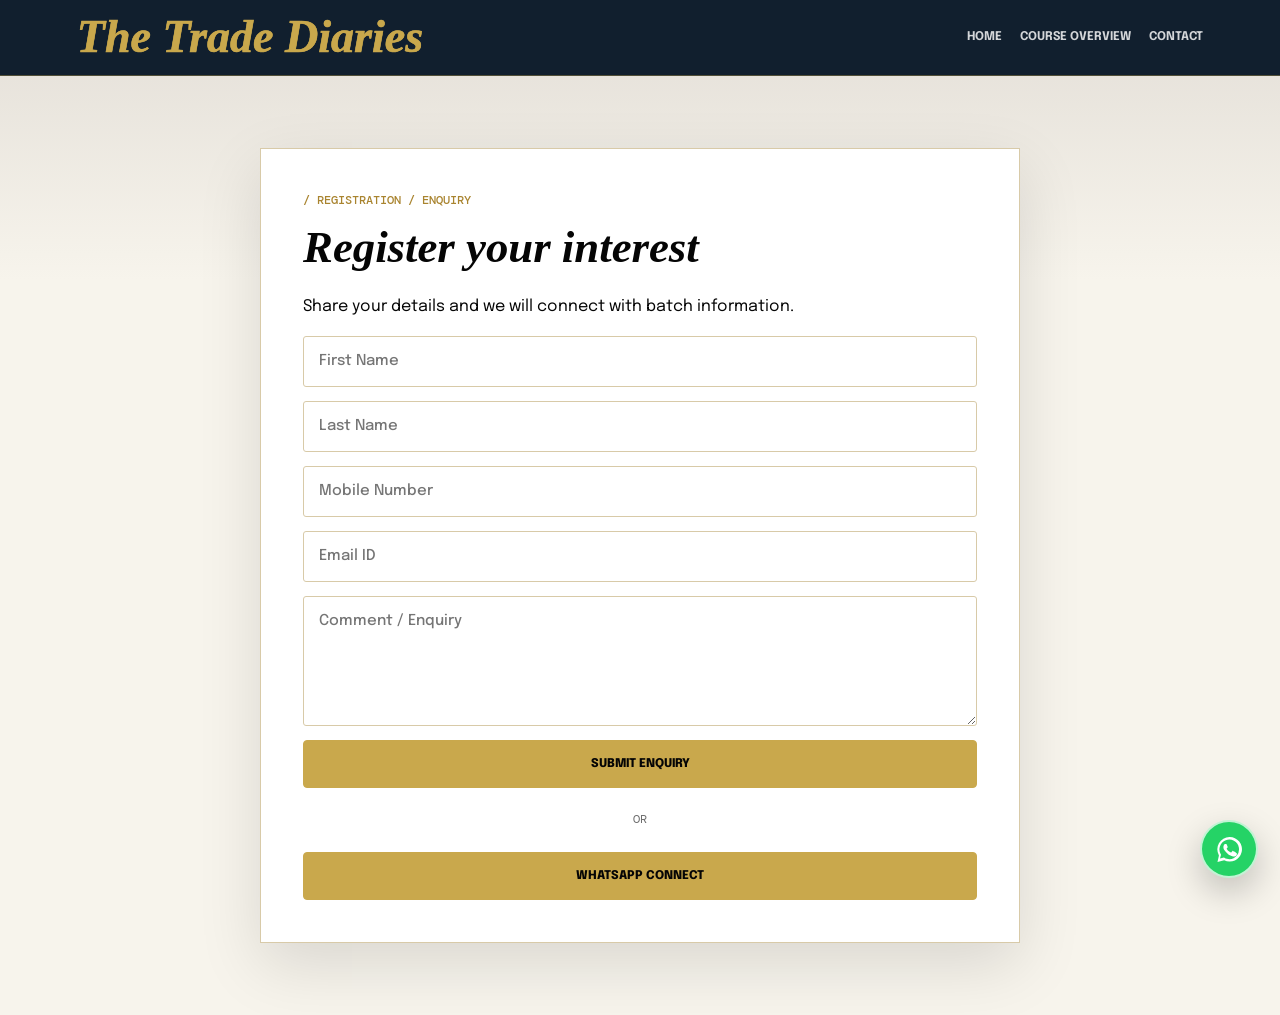
==== register.html @ 971dec55 "Add files via upload Launch The Trade Diaries website" ====
﻿<!DOCTYPE html>
<html lang="en">

<head>
<meta charset="UTF-8">
<meta name="viewport" content="width=device-width, initial-scale=1.0">
<title>Enroll in The Trade Diaries | Stock Market Trading Course Enquiry</title>
<meta name="description" content="Enroll or send an enquiry for The Trade Diaries practical stock market trading program, including The 7 Trade Experience, risk management, and trade journaling.">
<meta name="robots" content="index, follow">
<link rel="canonical" href="https://thetradediaries.com/register.html">
<meta property="og:type" content="website">
<meta property="og:title" content="Enroll in The Trade Diaries">
<meta property="og:description" content="Start your enquiry for practical trading education focused on process, discipline, journaling, and real market review.">
<meta property="og:url" content="https://thetradediaries.com/register.html">
<meta property="og:site_name" content="The Trade Diaries">
<meta name="twitter:card" content="summary_large_image">
<meta name="twitter:title" content="Enroll in The Trade Diaries">
<meta name="twitter:description" content="Send an enquiry for The Trade Diaries practical stock market trading program.">
<link rel="preconnect" href="https://fonts.googleapis.com">
<link rel="preconnect" href="https://fonts.gstatic.com" crossorigin>
<link href="https://fonts.googleapis.com/css2?family=DM+Mono:wght@300;400;500&family=Epilogue:wght@300;400;500;700&display=swap" rel="stylesheet">
<link rel="stylesheet" href="style.css">
</head>

<body class="register-page-bg">

<header>
  <div class="brand">
    <a href="Index.html" class="brand-link">The Trade Diaries</a>
  </div>
  <nav>
    <a href="Index.html#home">Home</a>
    <a href="Index.html#course">Course Overview</a>
    <a href="Index.html#contact">Contact</a>
  </nav>
</header>

<section class="form-container launch-enquiry-page">
    <p class="section-eyebrow">/ Registration / Enquiry</p>
    <h2>Register your interest</h2>
    <p>Share your details and we will connect with batch information.</p>

    <form id="enquiryForm">
        <input type="text" id="firstName" placeholder="First Name" required>
        <input type="text" id="lastName" placeholder="Last Name" required>
        <input type="tel" id="mobile" placeholder="Mobile Number" required>
        <input type="email" id="email" placeholder="Email ID" required>
        <textarea id="message" placeholder="Comment / Enquiry" required></textarea>
        <button type="submit">Submit Enquiry</button>
    </form>

    <div class="divider">OR</div>
    <button type="button" class="button-link whatsapp-button" data-whatsapp-open>WhatsApp Connect</button>
</section>

<button class="floating-whatsapp" type="button" aria-label="Connect on WhatsApp" data-whatsapp-open>
    <svg viewBox="0 0 32 32" aria-hidden="true">
        <path d="M16 3.2A12.6 12.6 0 0 0 5.1 22.1L3.6 28.8l6.9-1.8A12.6 12.6 0 1 0 16 3.2Zm0 22.8c-1.9 0-3.7-.5-5.3-1.5l-.4-.2-4.1 1.1 1.1-4-.3-.4A10.1 10.1 0 1 1 16 26Zm5.8-7.5c-.3-.2-1.9-.9-2.2-1-.3-.1-.5-.2-.7.2-.2.3-.8 1-.9 1.2-.2.2-.3.2-.6.1-.3-.2-1.3-.5-2.5-1.5-.9-.8-1.6-1.8-1.7-2.1-.2-.3 0-.5.1-.6l.5-.6c.2-.2.2-.3.3-.5.1-.2 0-.4 0-.6l-1-2.3c-.3-.6-.5-.5-.7-.5h-.6c-.2 0-.6.1-.9.4-.3.3-1.2 1.2-1.2 2.9s1.2 3.3 1.4 3.5c.2.2 2.4 3.7 5.9 5.2.8.4 1.5.6 2 .7.8.3 1.6.2 2.2.1.7-.1 1.9-.8 2.2-1.5.3-.8.3-1.4.2-1.5-.1-.2-.3-.3-.6-.4Z"/>
    </svg>
</button>

<div class="whatsapp-modal" id="whatsappModal" aria-hidden="true">
    <div class="whatsapp-modal-panel" role="dialog" aria-modal="true" aria-labelledby="whatsappModalTitle">
        <button class="modal-close" type="button" aria-label="Close WhatsApp form" data-whatsapp-close>&times;</button>
        <p class="section-eyebrow">/ Quick Enquiry</p>
        <h2 id="whatsappModalTitle">Share your details</h2>
        <form id="quickWhatsappForm" class="launch-form">
            <input type="text" id="quickName" placeholder="Full Name" required>
            <input type="tel" id="quickMobile" placeholder="Mobile Number" required>
            <input type="email" id="quickEmail" placeholder="Email ID" required>
            <textarea id="quickMessage" placeholder="What would you like to know?" required></textarea>
            <button type="submit">Submit Enquiry</button>
        </form>
    </div>
</div>

<script>
document.getElementById("enquiryForm").addEventListener("submit", function(event) {
    event.preventDefault();

    const name = `${document.getElementById("firstName").value} ${document.getElementById("lastName").value}`;
    const mobile = document.getElementById("mobile").value;
    const email = document.getElementById("email").value;
    const message = document.getElementById("message").value;
    const subject = encodeURIComponent("New enquiry for The Trade Diaries");
    const body = encodeURIComponent(`Name: ${name}\nMobile: ${mobile}\nEmail: ${email}\nMessage: ${message}`);

    window.location.href = `mailto:support@thetradediaries.com?subject=${subject}&body=${body}`;
    this.reset();
});

const whatsappModal = document.getElementById("whatsappModal");
const quickWhatsappForm = document.getElementById("quickWhatsappForm");

document.querySelectorAll("[data-whatsapp-open]").forEach(function(button) {
    button.addEventListener("click", function() {
        whatsappModal.classList.add("is-open");
        whatsappModal.setAttribute("aria-hidden", "false");
        document.getElementById("quickName").focus();
    });
});

document.querySelectorAll("[data-whatsapp-close]").forEach(function(button) {
    button.addEventListener("click", function() {
        whatsappModal.classList.remove("is-open");
        whatsappModal.setAttribute("aria-hidden", "true");
    });
});

whatsappModal.addEventListener("click", function(event) {
    if (event.target === whatsappModal) {
        whatsappModal.classList.remove("is-open");
        whatsappModal.setAttribute("aria-hidden", "true");
    }
});

quickWhatsappForm.addEventListener("submit", function(event) {
    event.preventDefault();

    const name = document.getElementById("quickName").value;
    const mobile = document.getElementById("quickMobile").value;
    const email = document.getElementById("quickEmail").value;
    const message = document.getElementById("quickMessage").value;
    const subject = encodeURIComponent("New quick enquiry for The Trade Diaries");
    const body = encodeURIComponent(`Name: ${name}\nMobile: ${mobile}\nEmail: ${email}\nMessage: ${message}`);

    window.location.href = `mailto:support@thetradediaries.com?subject=${subject}&body=${body}`;
    this.reset();
    whatsappModal.classList.remove("is-open");
    whatsappModal.setAttribute("aria-hidden", "true");
});
</script>

</body>
</html>
---- style.css ----
:root {
    --black: #050505;
    --black-soft: #0d1b2a;
    --charcoal: #1b2f45;
    --grey: #6d6d6d;
    --line: #d8caa8;
    --cream: #f5f0e8;
    --white: #ffffff;
    --gold: #c9a84c;
    --gold-dark: #a9842f;
    --accent: #e8c96a;
    --navy: #0d1b2a;
    --panel: #1b2f45;
    --shadow: 0 22px 60px rgba(0, 0, 0, 0.12);
    --display-font: "Liberation Serif", "Times New Roman", Georgia, serif;
}

* {
    box-sizing: border-box;
}

html {
    scroll-behavior: smooth;
    scroll-padding-top: 128px;
}

body {
    margin: 0;
    font-family: "Epilogue", Arial, sans-serif;
    color: var(--black);
    background: var(--cream);
    line-height: 1.65;
}

a {
    color: inherit;
    text-decoration: none;
}

header {
    position: sticky;
    top: 0;
    z-index: 20;
    display: flex;
    align-items: center;
    justify-content: space-between;
    gap: 24px;
    padding: 14px 6vw;
    background: rgba(13, 27, 42, 0.98);
    border-bottom: 1px solid rgba(201, 168, 76, 0.35);
}

.brand-link {
    display: inline-flex;
    align-items: center;
    font-family: var(--display-font);
    font-size: clamp(32px, 3.6vw, 52px);
    font-style: italic;
    font-weight: 900;
    font-synthesis: none;
    letter-spacing: 0;
    line-height: 1;
    white-space: nowrap;
    color: var(--gold);
    -webkit-text-stroke: 0.55px var(--gold);
    text-shadow: 0 0 0.65px var(--gold);
}

.brand-link:hover {
    color: var(--accent);
}

nav {
    display: flex;
    align-items: center;
    justify-content: flex-end;
    flex-wrap: wrap;
    gap: 10px 18px;
}

nav a {
    color: rgba(255, 255, 255, 0.82);
    font-size: 12px;
    font-weight: 700;
    text-transform: uppercase;
    letter-spacing: 0;
}

nav a:hover {
    color: var(--gold);
}

.launch-hero {
    position: relative;
    min-height: 82vh;
    display: grid;
    grid-template-columns: minmax(0, 1.2fr) minmax(320px, 0.8fr);
    gap: 48px;
    align-items: center;
    padding: 90px 6vw 70px;
    overflow: hidden;
    color: var(--white);
    background:
        radial-gradient(circle at 78% 18%, rgba(201, 168, 76, 0.18), transparent 34%),
        linear-gradient(110deg, rgba(13, 27, 42, 0.99), rgba(27, 47, 69, 0.95)),
        repeating-linear-gradient(135deg, rgba(201, 168, 76, 0.11) 0 1px, transparent 1px 18px);
}

.hero-bg-line {
    position: absolute;
    inset: auto 0 60px 0;
    height: 1px;
    background: linear-gradient(90deg, transparent, rgba(214, 166, 64, 0.85), transparent);
}

.launch-hero-content,
.hero-stats {
    position: relative;
    z-index: 1;
}

.launch-hero h1 {
    max-width: 830px;
    margin: 12px 0 22px;
    font-family: var(--display-font);
    font-style: italic;
    font-weight: 700;
    font-size: clamp(32px, 4.2vw, 54px);
    line-height: 1.05;
    letter-spacing: 0;
}

.launch-hero h1 em {
    color: var(--gold);
    font-style: normal;
}

.launch-hero p {
    max-width: 650px;
    color: rgba(255, 255, 255, 0.78);
    font-size: clamp(15px, 1.55vw, 18px);
}

.hero-actions {
    display: flex;
    flex-wrap: wrap;
    gap: 14px;
    margin-top: 34px;
}

.button-link,
button,
.btn-ghost {
    display: inline-flex;
    align-items: center;
    justify-content: center;
    min-height: 48px;
    padding: 14px 22px;
    border-radius: 4px;
    border: 1px solid var(--gold);
    font: 800 12px/1 "Epilogue", Arial, sans-serif;
    text-transform: uppercase;
    letter-spacing: 0;
    cursor: pointer;
}

.button-link,
button {
    color: var(--black);
    background: var(--gold);
}

.button-link:hover,
button:hover {
    background: #e5bc57;
}

.btn-ghost {
    color: var(--white);
    background: transparent;
}

.btn-ghost:hover {
    color: var(--black);
    background: var(--gold);
}

.hero-stats {
    display: grid;
    grid-template-columns: repeat(2, minmax(130px, 1fr));
    gap: 14px;
}

.stat-item {
    min-height: 150px;
    padding: 24px;
    border: 1px solid rgba(214, 166, 64, 0.32);
    background: rgba(255, 255, 255, 0.05);
    backdrop-filter: blur(10px);
}

.stat-num {
    font-family: "DM Mono", monospace;
    color: var(--gold);
    font-size: 34px;
    font-weight: 500;
}

.stat-label {
    margin-top: 8px;
    color: rgba(255, 255, 255, 0.76);
    font-size: 13px;
    text-transform: uppercase;
}

.strategy-strip {
    overflow: hidden;
    background: var(--gold);
    border-block: 1px solid var(--gold-dark);
}

.strategy-strip-inner {
    display: flex;
    width: max-content;
    gap: 34px;
    padding: 15px 0;
    animation: ticker 38s linear infinite;
}

.strategy-strip span {
    color: var(--black);
    font-family: "DM Mono", monospace;
    font-size: 13px;
    font-weight: 500;
    text-transform: uppercase;
    white-space: nowrap;
}

.strategy-strip .gold {
    color: var(--black);
    font-weight: 700;
}

@keyframes ticker {
    from { transform: translateX(0); }
    to { transform: translateX(-50%); }
}

.content-section {
    padding: 84px 6vw;
}

.template-section {
    border-bottom: 1px solid var(--line);
}

.alt-section {
    background: var(--white);
}

.section-eyebrow {
    margin: 0 0 12px;
    color: var(--gold-dark);
    font-family: "DM Mono", monospace;
    font-size: 12px;
    font-weight: 500;
    text-transform: uppercase;
}

h2 {
    margin: 0 0 22px;
    font-family: var(--display-font);
    font-style: italic;
    font-weight: 700;
    font-size: clamp(30px, 3.5vw, 48px);
    line-height: 1.08;
    letter-spacing: 0;
}

h3 {
    margin: 0 0 12px;
    font-size: 24px;
    line-height: 1.2;
}

h4 {
    margin: 0 0 8px;
    color: var(--gold-dark);
    font-size: 13px;
    text-transform: uppercase;
}

p {
    margin: 0 0 16px;
}

.story-layout,
.trainer-feature,
.program-details,
.contact-grid,
.footer-grid {
    display: grid;
    grid-template-columns: minmax(0, 0.9fr) minmax(0, 1.1fr);
    gap: 42px;
    align-items: start;
}

.story-copy,
.trainer-copy,
.program-details,
.contact-grid {
    color: #2f2f2f;
    font-size: 17px;
}

.trainer-feature img {
    width: min(100%, 240px);
    aspect-ratio: 4 / 5;
    object-fit: cover;
    object-position: center 100%;
    border: 10px solid var(--white);
    box-shadow: var(--shadow);
}

.team-grid {
    display: grid;
    gap: 28px;
    margin-top: 16px;
}

.team-card {
    padding: 28px;
    border: 1px solid var(--line);
    background: var(--cream);
}

.team-card.trainer-feature {
    grid-template-columns: minmax(200px, 240px) minmax(0, 1fr);
    gap: 20px;
}

.profile-title {
    margin: 0 0 18px;
    color: var(--gold-dark);
    font-family: "DM Mono", monospace;
    font-size: 13px;
    font-weight: 500;
    text-transform: uppercase;
}

.photo-placeholder {
    display: flex;
    align-items: center;
    justify-content: center;
    width: min(100%, 240px);
    aspect-ratio: 4 / 5;
    border: 10px solid var(--white);
    background:
        linear-gradient(135deg, rgba(214, 166, 64, 0.18), rgba(255, 255, 255, 0.8)),
        repeating-linear-gradient(135deg, rgba(0, 0, 0, 0.08) 0 1px, transparent 1px 18px);
    box-shadow: var(--shadow);
}

.photo-placeholder span {
    color: var(--gold-dark);
    font-family: "DM Mono", monospace;
    font-size: 13px;
    font-weight: 500;
    text-transform: uppercase;
}

.trainer-copy ul,
.premium-card ul,
.program-details ul {
    margin: 18px 0 0;
    padding-left: 18px;
}

.courses-grid,
.two-card-grid {
    display: grid;
    grid-template-columns: repeat(3, minmax(0, 1fr));
    gap: 18px;
    margin-top: 30px;
}

.two-card-grid {
    grid-template-columns: repeat(2, minmax(0, 1fr));
}

.premium-card,
.vision-card {
    min-height: 100%;
    padding: 28px;
    border: 1px solid var(--line);
    background: var(--white);
    box-shadow: 0 14px 35px rgba(0, 0, 0, 0.06);
}

.card-number,
.course-level {
    display: inline-flex;
    margin-bottom: 18px;
    color: var(--gold-dark);
    font-family: "DM Mono", monospace;
    font-size: 13px;
    font-weight: 500;
}

.program-details {
    margin-top: 34px;
    padding: 30px;
    border: 1px solid rgba(214, 166, 64, 0.35);
    background: var(--black);
    color: rgba(255, 255, 255, 0.84);
}

.program-details > div {
    display: flex;
    align-items: baseline;
    flex-wrap: wrap;
    gap: 6px;
}

.program-details strong::after {
    content: ":";
}

.program-details h3,
.program-details h4 {
    color: var(--gold);
}

.launch-form,
.form-container form {
    display: grid;
    gap: 14px;
}

input,
textarea {
    width: 100%;
    min-height: 48px;
    padding: 14px 15px;
    border: 1px solid var(--line);
    border-radius: 3px;
    background: var(--white);
    color: var(--black);
    font: 500 15px/1.4 "Epilogue", Arial, sans-serif;
}

textarea {
    min-height: 130px;
    resize: vertical;
}

input:focus,
textarea:focus {
    outline: 2px solid rgba(214, 166, 64, 0.45);
    border-color: var(--gold);
}

.divider {
    margin: 22px 0;
    color: var(--grey);
    font-family: "DM Mono", monospace;
    font-size: 12px;
    text-align: center;
}

.form-container {
    width: min(760px, calc(100% - 32px));
    margin: 72px auto;
    padding: 42px;
    border: 1px solid var(--line);
    background: var(--white);
    box-shadow: var(--shadow);
}

.launch-enquiry-page h2 {
    font-size: clamp(30px, 3.5vw, 48px);
}

.whatsapp-button {
    width: 100%;
}

.floating-whatsapp {
    position: fixed;
    right: 22px;
    bottom: 22px;
    z-index: 40;
    display: inline-flex;
    align-items: center;
    justify-content: center;
    width: 58px;
    height: 58px;
    min-height: 58px;
    padding: 0;
    border: 2px solid rgba(255, 255, 255, 0.72);
    border-radius: 50%;
    color: var(--white);
    background: #25d366;
    box-shadow: 0 14px 35px rgba(0, 0, 0, 0.22);
}

.floating-whatsapp:hover {
    transform: translateY(-1px);
    background: #1fb85a;
}

.floating-whatsapp svg {
    width: 31px;
    height: 31px;
    fill: currentColor;
}

.whatsapp-modal {
    position: fixed;
    inset: 0;
    z-index: 60;
    display: none;
    align-items: center;
    justify-content: center;
    padding: 20px;
    background: rgba(5, 5, 5, 0.72);
}

.whatsapp-modal.is-open {
    display: flex;
}

.whatsapp-modal-panel {
    position: relative;
    width: min(520px, 100%);
    max-height: calc(100vh - 40px);
    overflow: auto;
    padding: 34px;
    border: 1px solid rgba(214, 166, 64, 0.42);
    background: var(--white);
    box-shadow: var(--shadow);
}

.whatsapp-modal-panel h2 {
    margin-bottom: 20px;
    font-size: clamp(28px, 3.2vw, 42px);
}

.social-links {
    display: flex;
    flex-wrap: wrap;
    gap: 12px;
    margin-top: 12px;
}

.contact-grid .social-links a {
    display: inline-flex;
    align-items: center;
    justify-content: center;
    width: 42px;
    height: 42px;
    margin: 0;
    border: 1px solid var(--line);
    border-radius: 50%;
    background: var(--white);
}

.contact-grid .social-links .social-instagram {
    color: #e4405f;
}

.contact-grid .social-links .social-youtube {
    color: #ff0000;
}

.contact-grid .social-links .social-linkedin {
    color: #0a66c2;
}

.contact-grid .social-links .social-google {
    color: #4285f4;
}

.contact-grid .social-links .social-whatsapp {
    color: #25d366;
}

.contact-grid .social-links a:hover {
    color: var(--white);
    border-color: transparent;
}

.contact-grid .social-links .social-instagram:hover {
    background: #e4405f;
}

.contact-grid .social-links .social-youtube:hover {
    background: #ff0000;
}

.contact-grid .social-links .social-linkedin:hover {
    background: #0a66c2;
}

.contact-grid .social-links .social-google:hover {
    background: #4285f4;
}

.contact-grid .social-links .social-whatsapp:hover {
    background: #25d366;
}

.social-links svg {
    width: 21px;
    height: 21px;
    fill: currentColor;
}

.modal-close {
    position: absolute;
    top: 14px;
    right: 14px;
    width: 36px;
    height: 36px;
    min-height: 36px;
    padding: 0;
    border: 1px solid var(--line);
    border-radius: 50%;
    color: var(--black);
    background: var(--cream);
    font-size: 24px;
    font-weight: 500;
    line-height: 1;
    text-transform: none;
}

.contact-grid a,
.footer-grid a {
    display: block;
    margin: 0 0 9px;
    color: var(--black);
    font-weight: 700;
}

.contact-grid a:hover,
.footer-grid a:hover {
    color: var(--gold-dark);
}

.disclaimer-section {
    background: var(--black);
    color: rgba(255, 255, 255, 0.78);
}

.disclaimer-section .section-eyebrow {
    color: var(--gold);
}

footer {
    padding: 48px 6vw 24px;
    color: rgba(255, 255, 255, 0.72);
    background: var(--black);
}

.footer-grid {
    grid-template-columns: 1.4fr 0.8fr 0.8fr;
    border-top: 1px solid rgba(214, 166, 64, 0.28);
    padding-top: 34px;
}

.footer-brand {
    margin-bottom: 16px;
}

footer h4 {
    color: var(--gold);
}

footer .footer-grid a {
    color: rgba(255, 255, 255, 0.72);
    font-weight: 500;
}

footer .footer-grid a:hover {
    color: var(--gold);
}

.footer-bottom {
    margin-top: 34px;
    padding-top: 20px;
    border-top: 1px solid rgba(255, 255, 255, 0.12);
    color: rgba(255, 255, 255, 0.48);
    font-size: 13px;
}

.register-page-bg {
    min-height: 100vh;
    background:
        linear-gradient(180deg, rgba(5, 5, 5, 0.08), rgba(247, 244, 236, 1) 280px),
        var(--cream);
}

@media (max-width: 980px) {
    html {
        scroll-padding-top: 174px;
    }

    header {
        align-items: flex-start;
        flex-direction: column;
        padding: 14px 22px;
    }

    nav {
        justify-content: flex-start;
    }

    .launch-hero,
    .story-layout,
    .trainer-feature,
    .program-details,
    .contact-grid,
    .footer-grid {
        grid-template-columns: 1fr;
    }

    .launch-hero {
        min-height: auto;
        padding: 70px 24px 48px;
    }

    .content-section {
        padding: 64px 24px;
    }

    .courses-grid,
    .two-card-grid {
        grid-template-columns: 1fr;
    }
}

@media (max-width: 620px) {
    html {
        scroll-padding-top: 188px;
    }

    .brand-link {
        font-size: 28px;
    }

    nav {
        gap: 9px 12px;
    }

    nav a {
        font-size: 11px;
    }

    .hero-stats {
        grid-template-columns: 1fr;
    }

    .stat-item {
        min-height: auto;
    }

    .button-link,
    .btn-ghost,
    button {
        width: 100%;
    }

    .floating-whatsapp {
        right: 14px;
        bottom: 14px;
        width: 52px;
        height: 52px;
        min-height: 52px;
    }

    .floating-whatsapp svg {
        width: 28px;
        height: 28px;
    }

    .whatsapp-modal-panel {
        padding: 30px 20px 22px;
    }

    .form-container {
        margin: 32px auto;
        padding: 28px 20px;
    }
}
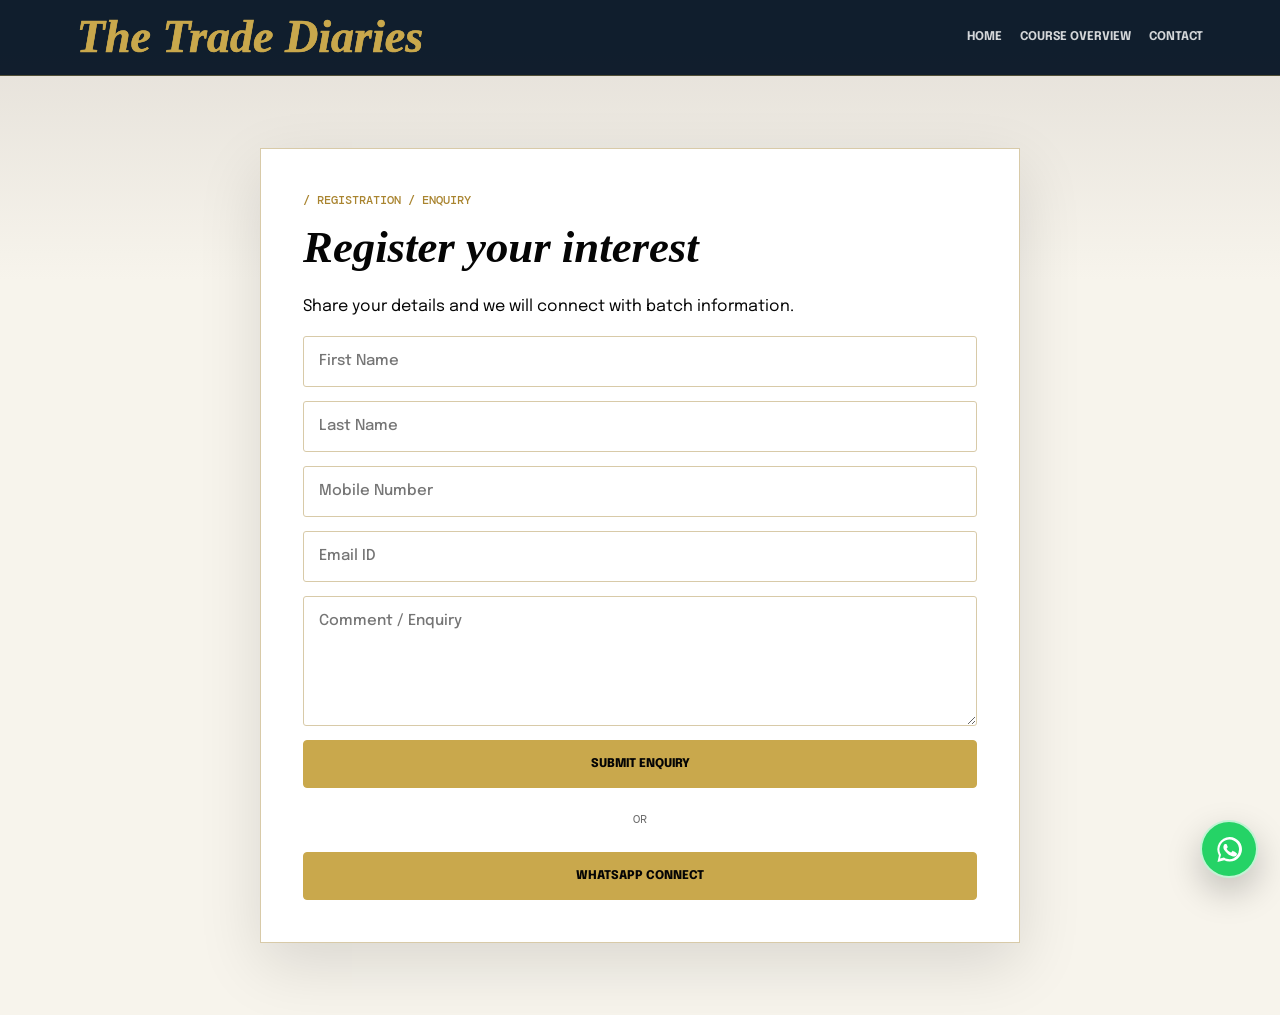
==== commit cc95cc10: "Update register.html" ====
--- a/register.html
+++ b/register.html
@@ -1,4 +1,4 @@
-﻿<!DOCTYPE html>
+<!DOCTYPE html>
 <html lang="en">
 
 <head>
@@ -26,12 +26,18 @@
 
 <header>
   <div class="brand">
-    <a href="Index.html" class="brand-link">The Trade Diaries</a>
+    <a href="index.html" class="brand-link">The Trade Diaries</a>
   </div>
-  <nav>
-    <a href="Index.html#home">Home</a>
-    <a href="Index.html#course">Course Overview</a>
-    <a href="Index.html#contact">Contact</a>
+  <button class="nav-toggle" type="button" aria-expanded="false" aria-controls="primaryNav">
+    <span class="nav-toggle-line"></span>
+    <span class="nav-toggle-line"></span>
+    <span class="nav-toggle-line"></span>
+    <span class="sr-only">Menu</span>
+  </button>
+  <nav id="primaryNav">
+    <a href="index.html#home">Home</a>
+    <a href="index.html#course">Course Overview</a>
+    <a href="index.html#contact">Contact</a>
   </nav>
 </header>
 
@@ -75,6 +81,24 @@
 </div>
 
 <script>
+const navToggle = document.querySelector(".nav-toggle");
+const primaryNav = document.getElementById("primaryNav");
+
+if (navToggle && primaryNav) {
+    navToggle.addEventListener("click", function() {
+        const isOpen = navToggle.getAttribute("aria-expanded") === "true";
+        navToggle.setAttribute("aria-expanded", String(!isOpen));
+        primaryNav.classList.toggle("is-open", !isOpen);
+    });
+
+    primaryNav.querySelectorAll("a").forEach(function(link) {
+        link.addEventListener("click", function() {
+            navToggle.setAttribute("aria-expanded", "false");
+            primaryNav.classList.remove("is-open");
+        });
+    });
+}
+
 document.getElementById("enquiryForm").addEventListener("submit", function(event) {
     event.preventDefault();
 
--- a/style.css
+++ b/style.css
@@ -19,6 +19,12 @@
     box-sizing: border-box;
 }
 
+html,
+body {
+    max-width: 100%;
+    overflow-x: hidden;
+}
+
 html {
     scroll-behavior: smooth;
     scroll-padding-top: 128px;
@@ -35,6 +41,23 @@
 a {
     color: inherit;
     text-decoration: none;
+}
+
+img,
+svg {
+    max-width: 100%;
+}
+
+.sr-only {
+    position: absolute;
+    width: 1px;
+    height: 1px;
+    padding: 0;
+    margin: -1px;
+    overflow: hidden;
+    clip: rect(0, 0, 0, 0);
+    white-space: nowrap;
+    border: 0;
 }
 
 header {
@@ -88,6 +111,31 @@
 
 nav a:hover {
     color: var(--gold);
+}
+
+.nav-toggle {
+    display: none;
+    width: 44px;
+    height: 44px;
+    min-height: 44px;
+    flex: 0 0 auto;
+    padding: 10px;
+    border-radius: 4px;
+    color: var(--gold);
+    background: transparent;
+}
+
+.nav-toggle:hover {
+    color: var(--black);
+    background: var(--gold);
+}
+
+.nav-toggle-line {
+    display: block;
+    width: 20px;
+    height: 2px;
+    margin: 3px 0;
+    background: currentColor;
 }
 
 .launch-hero {
@@ -702,17 +750,43 @@
 
 @media (max-width: 980px) {
     html {
-        scroll-padding-top: 174px;
+        scroll-padding-top: 74px;
     }
 
     header {
-        align-items: flex-start;
+        align-items: center;
+        flex-wrap: wrap;
+        gap: 12px;
+        padding: 12px 22px;
+    }
+
+    .nav-toggle {
+        display: inline-flex;
+        align-items: center;
+        justify-content: center;
         flex-direction: column;
-        padding: 14px 22px;
+        margin-left: auto;
     }
 
     nav {
-        justify-content: flex-start;
+        display: none;
+        width: 100%;
+        grid-template-columns: repeat(2, minmax(0, 1fr));
+        gap: 0;
+        padding-top: 8px;
+        border-top: 1px solid rgba(201, 168, 76, 0.25);
+    }
+
+    nav.is-open {
+        display: grid;
+    }
+
+    nav a {
+        display: flex;
+        align-items: center;
+        min-height: 44px;
+        padding: 11px 8px;
+        border-bottom: 1px solid rgba(255, 255, 255, 0.08);
     }
 
     .launch-hero,
@@ -729,6 +803,10 @@
         padding: 70px 24px 48px;
     }
 
+    .team-card.trainer-feature {
+        grid-template-columns: minmax(170px, 220px) minmax(0, 1fr);
+    }
+
     .content-section {
         padding: 64px 24px;
     }
@@ -739,34 +817,91 @@
     }
 }
 
-@media (max-width: 620px) {
+@media (max-width: 768px) {
     html {
-        scroll-padding-top: 188px;
+        scroll-padding-top: 70px;
     }
 
     .brand-link {
-        font-size: 28px;
-    }
-
-    nav {
-        gap: 9px 12px;
-    }
-
-    nav a {
-        font-size: 11px;
+        font-size: clamp(24px, 7vw, 32px);
+    }
+
+    .launch-hero {
+        padding: 56px 20px 42px;
+    }
+
+    .launch-hero h1 {
+        font-size: clamp(34px, 11vw, 48px);
+    }
+
+    .hero-actions {
+        gap: 10px;
+        margin-top: 26px;
     }
 
     .hero-stats {
-        grid-template-columns: 1fr;
+        grid-template-columns: repeat(2, minmax(0, 1fr));
+        gap: 10px;
     }
 
     .stat-item {
         min-height: auto;
+        padding: 20px 16px;
+    }
+
+    .stat-num {
+        font-size: 30px;
+    }
+
+    .stat-label {
+        font-size: 12px;
+    }
+
+    .strategy-strip-inner {
+        gap: 24px;
+    }
+
+    .content-section {
+        padding: 54px 20px;
+    }
+
+    .story-copy,
+    .trainer-copy,
+    .program-details,
+    .contact-grid {
+        font-size: 16px;
+    }
+
+    .team-card {
+        padding: 22px;
+    }
+
+    .team-card.trainer-feature {
+        grid-template-columns: 1fr;
+    }
+
+    .trainer-feature img {
+        width: min(100%, 220px);
+    }
+
+    .premium-card,
+    .vision-card {
+        padding: 24px 20px;
+    }
+
+    .program-details {
+        gap: 18px;
+        padding: 24px 20px;
+    }
+
+    footer {
+        padding: 42px 20px 22px;
     }
 
     .button-link,
     .btn-ghost,
-    button {
+    form button,
+    .whatsapp-button {
         width: 100%;
     }
 
@@ -792,3 +927,100 @@
         padding: 28px 20px;
     }
 }
+
+@media (max-width: 480px) {
+    html {
+        scroll-padding-top: 68px;
+    }
+
+    header {
+        padding: 10px 16px;
+    }
+
+    nav {
+        grid-template-columns: 1fr;
+    }
+
+    nav a {
+        min-height: 42px;
+        padding-inline: 2px;
+        font-size: 11px;
+    }
+
+    .launch-hero {
+        padding: 46px 16px 36px;
+    }
+
+    .launch-hero p {
+        font-size: 15px;
+    }
+
+    .hero-stats {
+        grid-template-columns: 1fr;
+    }
+
+    .content-section {
+        padding: 46px 16px;
+    }
+
+    h2 {
+        font-size: clamp(28px, 10vw, 36px);
+    }
+
+    h3 {
+        font-size: 21px;
+    }
+
+    .team-card,
+    .premium-card,
+    .vision-card,
+    .program-details {
+        padding: 20px 16px;
+    }
+
+    .trainer-feature img {
+        width: 100%;
+        max-width: 220px;
+        justify-self: center;
+    }
+
+    .contact-grid a,
+    .footer-grid a {
+        overflow-wrap: anywhere;
+    }
+
+    .social-links {
+        gap: 10px;
+    }
+
+    .whatsapp-modal {
+        align-items: flex-end;
+        padding: 12px;
+    }
+
+    .whatsapp-modal-panel {
+        width: 100%;
+        max-height: calc(100dvh - 24px);
+        padding: 30px 16px 18px;
+    }
+
+    .form-container {
+        width: calc(100% - 32px);
+        margin: 24px auto;
+        padding: 24px 16px;
+    }
+
+    footer {
+        padding-inline: 16px;
+    }
+}
+
+@media (min-width: 1441px) {
+    header,
+    .launch-hero,
+    .content-section,
+    footer {
+        padding-left: max(6vw, calc((100vw - 1320px) / 2));
+        padding-right: max(6vw, calc((100vw - 1320px) / 2));
+    }
+}
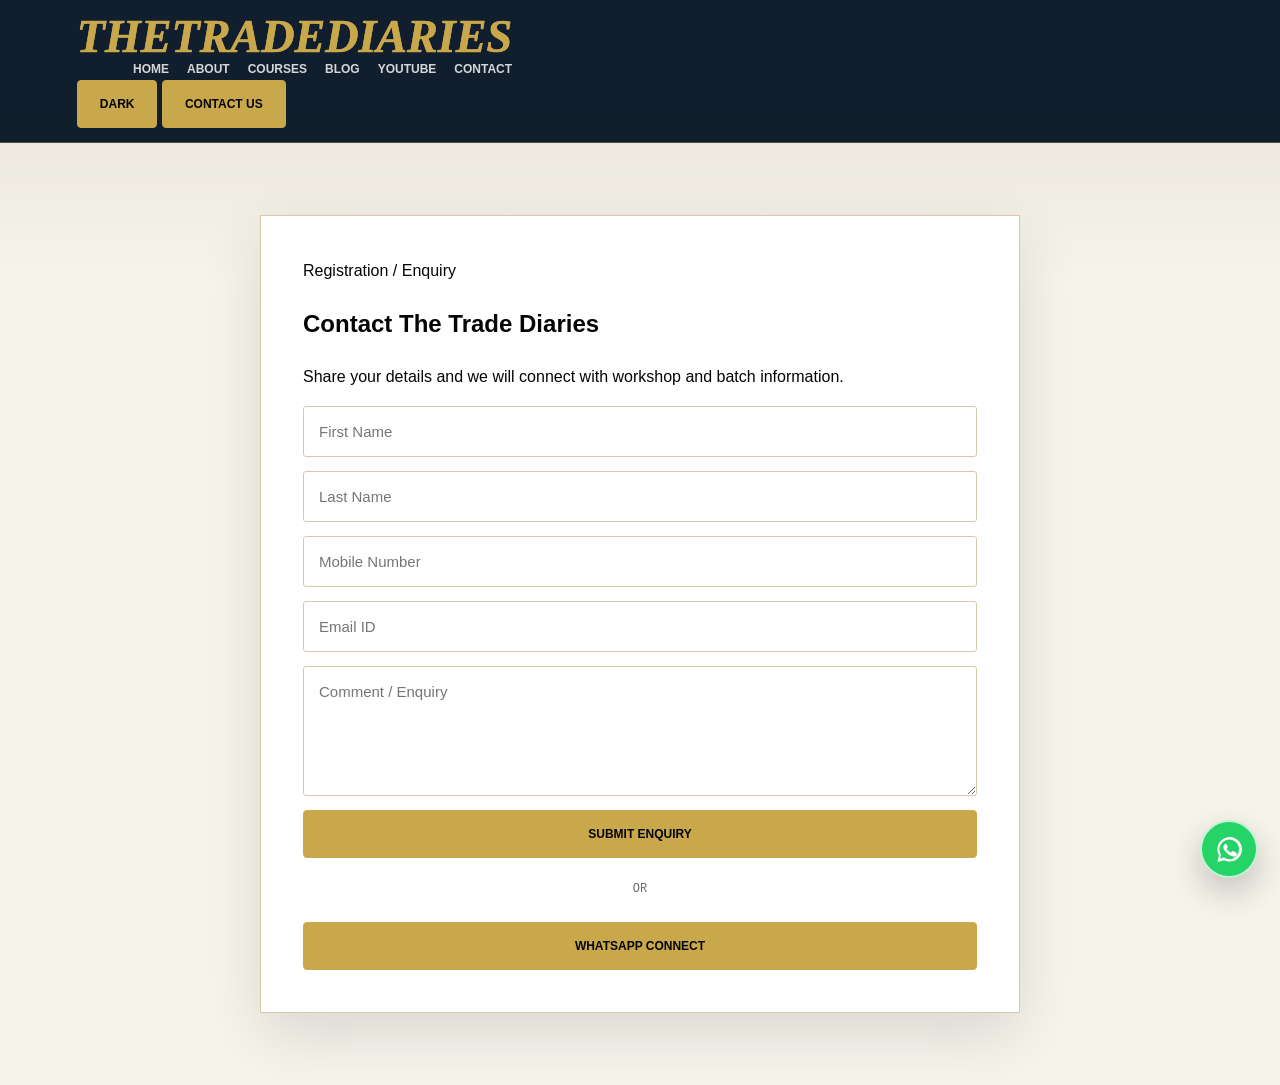
==== commit fb09e881: "Update register.html" ====
--- a/register.html
+++ b/register.html
@@ -4,60 +4,73 @@
 <head>
 <meta charset="UTF-8">
 <meta name="viewport" content="width=device-width, initial-scale=1.0">
-<title>Enroll in The Trade Diaries | Stock Market Trading Course Enquiry</title>
-<meta name="description" content="Enroll or send an enquiry for The Trade Diaries practical stock market trading program, including The 7 Trade Experience, risk management, and trade journaling.">
+<title>Contact The Trade Diaries | Trading Course Enquiry</title>
+<meta name="description" content="Contact The Trade Diaries for practical trading education focused on discipline, risk management, journaling, and real market review.">
 <meta name="robots" content="index, follow">
 <link rel="canonical" href="https://thetradediaries.com/register.html">
 <meta property="og:type" content="website">
-<meta property="og:title" content="Enroll in The Trade Diaries">
-<meta property="og:description" content="Start your enquiry for practical trading education focused on process, discipline, journaling, and real market review.">
+<meta property="og:title" content="Contact The Trade Diaries | Trading Course Enquiry">
+<meta property="og:description" content="Share your details for practical trading education focused on process, discipline, journaling, and real market review.">
 <meta property="og:url" content="https://thetradediaries.com/register.html">
 <meta property="og:site_name" content="The Trade Diaries">
 <meta name="twitter:card" content="summary_large_image">
-<meta name="twitter:title" content="Enroll in The Trade Diaries">
-<meta name="twitter:description" content="Send an enquiry for The Trade Diaries practical stock market trading program.">
+<meta name="twitter:title" content="Contact The Trade Diaries | Trading Course Enquiry">
+<meta name="twitter:description" content="Send an enquiry for The Trade Diaries practical trading education program.">
 <link rel="preconnect" href="https://fonts.googleapis.com">
 <link rel="preconnect" href="https://fonts.gstatic.com" crossorigin>
-<link href="https://fonts.googleapis.com/css2?family=DM+Mono:wght@300;400;500&family=Epilogue:wght@300;400;500;700&display=swap" rel="stylesheet">
+<link href="https://fonts.googleapis.com/css2?family=Inter:wght@400;500;600;700;800&family=Poppins:wght@400;500;600;700&display=swap" rel="stylesheet">
 <link rel="stylesheet" href="style.css">
 </head>
 
 <body class="register-page-bg">
+<header class="site-header">
+    <div class="container header-inner">
+        <a href="index.html" class="brand-link" aria-label="The Trade Diaries home">
+            <span>THE</span><span>TRADE</span><span>DIARIES</span>
+        </a>
 
-<header>
-  <div class="brand">
-    <a href="index.html" class="brand-link">The Trade Diaries</a>
-  </div>
-  <button class="nav-toggle" type="button" aria-expanded="false" aria-controls="primaryNav">
-    <span class="nav-toggle-line"></span>
-    <span class="nav-toggle-line"></span>
-    <span class="nav-toggle-line"></span>
-    <span class="sr-only">Menu</span>
-  </button>
-  <nav id="primaryNav">
-    <a href="index.html#home">Home</a>
-    <a href="index.html#course">Course Overview</a>
-    <a href="index.html#contact">Contact</a>
-  </nav>
+        <button class="nav-toggle" type="button" aria-expanded="false" aria-controls="primaryNav">
+            <span class="nav-toggle-line"></span>
+            <span class="nav-toggle-line"></span>
+            <span class="nav-toggle-line"></span>
+            <span class="sr-only">Menu</span>
+        </button>
+
+        <nav id="primaryNav" class="primary-nav" aria-label="Primary navigation">
+            <a href="index.html#home">Home</a>
+            <a href="index.html#about">About</a>
+            <a href="index.html#courses">Courses</a>
+            <a href="index.html#blog">Blog</a>
+            <a href="index.html#youtube">YouTube</a>
+            <a href="index.html#contact">Contact</a>
+        </nav>
+
+        <div class="header-actions">
+            <button type="button" class="theme-toggle" data-theme-toggle aria-label="Toggle dark mode">Dark</button>
+            <button type="button" class="btn btn-primary btn-small" data-whatsapp-open>Contact Us</button>
+        </div>
+    </div>
 </header>
 
-<section class="form-container launch-enquiry-page">
-    <p class="section-eyebrow">/ Registration / Enquiry</p>
-    <h2>Register your interest</h2>
-    <p>Share your details and we will connect with batch information.</p>
+<main>
+    <section class="form-container launch-enquiry-page">
+        <p class="eyebrow">Registration / Enquiry</p>
+        <h1>Contact The Trade Diaries</h1>
+        <p>Share your details and we will connect with workshop and batch information.</p>
 
-    <form id="enquiryForm">
-        <input type="text" id="firstName" placeholder="First Name" required>
-        <input type="text" id="lastName" placeholder="Last Name" required>
-        <input type="tel" id="mobile" placeholder="Mobile Number" required>
-        <input type="email" id="email" placeholder="Email ID" required>
-        <textarea id="message" placeholder="Comment / Enquiry" required></textarea>
-        <button type="submit">Submit Enquiry</button>
-    </form>
+        <form id="enquiryForm">
+            <input type="text" id="firstName" placeholder="First Name" required>
+            <input type="text" id="lastName" placeholder="Last Name" required>
+            <input type="tel" id="mobile" placeholder="Mobile Number" required>
+            <input type="email" id="email" placeholder="Email ID" required>
+            <textarea id="message" placeholder="Comment / Enquiry" required></textarea>
+            <button type="submit" class="btn btn-primary">Submit Enquiry</button>
+        </form>
 
-    <div class="divider">OR</div>
-    <button type="button" class="button-link whatsapp-button" data-whatsapp-open>WhatsApp Connect</button>
-</section>
+        <div class="divider">OR</div>
+        <button type="button" class="btn btn-secondary whatsapp-button" data-whatsapp-open>WhatsApp Connect</button>
+    </section>
+</main>
 
 <button class="floating-whatsapp" type="button" aria-label="Connect on WhatsApp" data-whatsapp-open>
     <svg viewBox="0 0 32 32" aria-hidden="true">
@@ -68,14 +81,14 @@
 <div class="whatsapp-modal" id="whatsappModal" aria-hidden="true">
     <div class="whatsapp-modal-panel" role="dialog" aria-modal="true" aria-labelledby="whatsappModalTitle">
         <button class="modal-close" type="button" aria-label="Close WhatsApp form" data-whatsapp-close>&times;</button>
-        <p class="section-eyebrow">/ Quick Enquiry</p>
-        <h2 id="whatsappModalTitle">Share your details</h2>
+        <p class="eyebrow">Quick Enquiry</p>
+        <h2 id="whatsappModalTitle">Connect With Us</h2>
         <form id="quickWhatsappForm" class="launch-form">
             <input type="text" id="quickName" placeholder="Full Name" required>
             <input type="tel" id="quickMobile" placeholder="Mobile Number" required>
             <input type="email" id="quickEmail" placeholder="Email ID" required>
             <textarea id="quickMessage" placeholder="What would you like to know?" required></textarea>
-            <button type="submit">Submit Enquiry</button>
+            <button type="submit" class="btn btn-primary">Submit Enquiry</button>
         </form>
     </div>
 </div>
@@ -83,6 +96,27 @@
 <script>
 const navToggle = document.querySelector(".nav-toggle");
 const primaryNav = document.getElementById("primaryNav");
+const themeToggle = document.querySelector("[data-theme-toggle]");
+const whatsappModal = document.getElementById("whatsappModal");
+const quickWhatsappForm = document.getElementById("quickWhatsappForm");
+
+function setTheme(theme) {
+    document.documentElement.dataset.theme = theme;
+    localStorage.setItem("ttd-theme", theme);
+    if (themeToggle) {
+        themeToggle.textContent = theme === "dark" ? "Light" : "Dark";
+        themeToggle.setAttribute("aria-label", theme === "dark" ? "Switch to light mode" : "Switch to dark mode");
+    }
+}
+
+setTheme(localStorage.getItem("ttd-theme") || "light");
+
+if (themeToggle) {
+    themeToggle.addEventListener("click", function() {
+        const nextTheme = document.documentElement.dataset.theme === "dark" ? "light" : "dark";
+        setTheme(nextTheme);
+    });
+}
 
 if (navToggle && primaryNav) {
     navToggle.addEventListener("click", function() {
@@ -112,9 +146,6 @@
     window.location.href = `mailto:support@thetradediaries.com?subject=${subject}&body=${body}`;
     this.reset();
 });
-
-const whatsappModal = document.getElementById("whatsappModal");
-const quickWhatsappForm = document.getElementById("quickWhatsappForm");
 
 document.querySelectorAll("[data-whatsapp-open]").forEach(function(button) {
     button.addEventListener("click", function() {
@@ -154,6 +185,5 @@
     whatsappModal.setAttribute("aria-hidden", "true");
 });
 </script>
-
 </body>
 </html>
